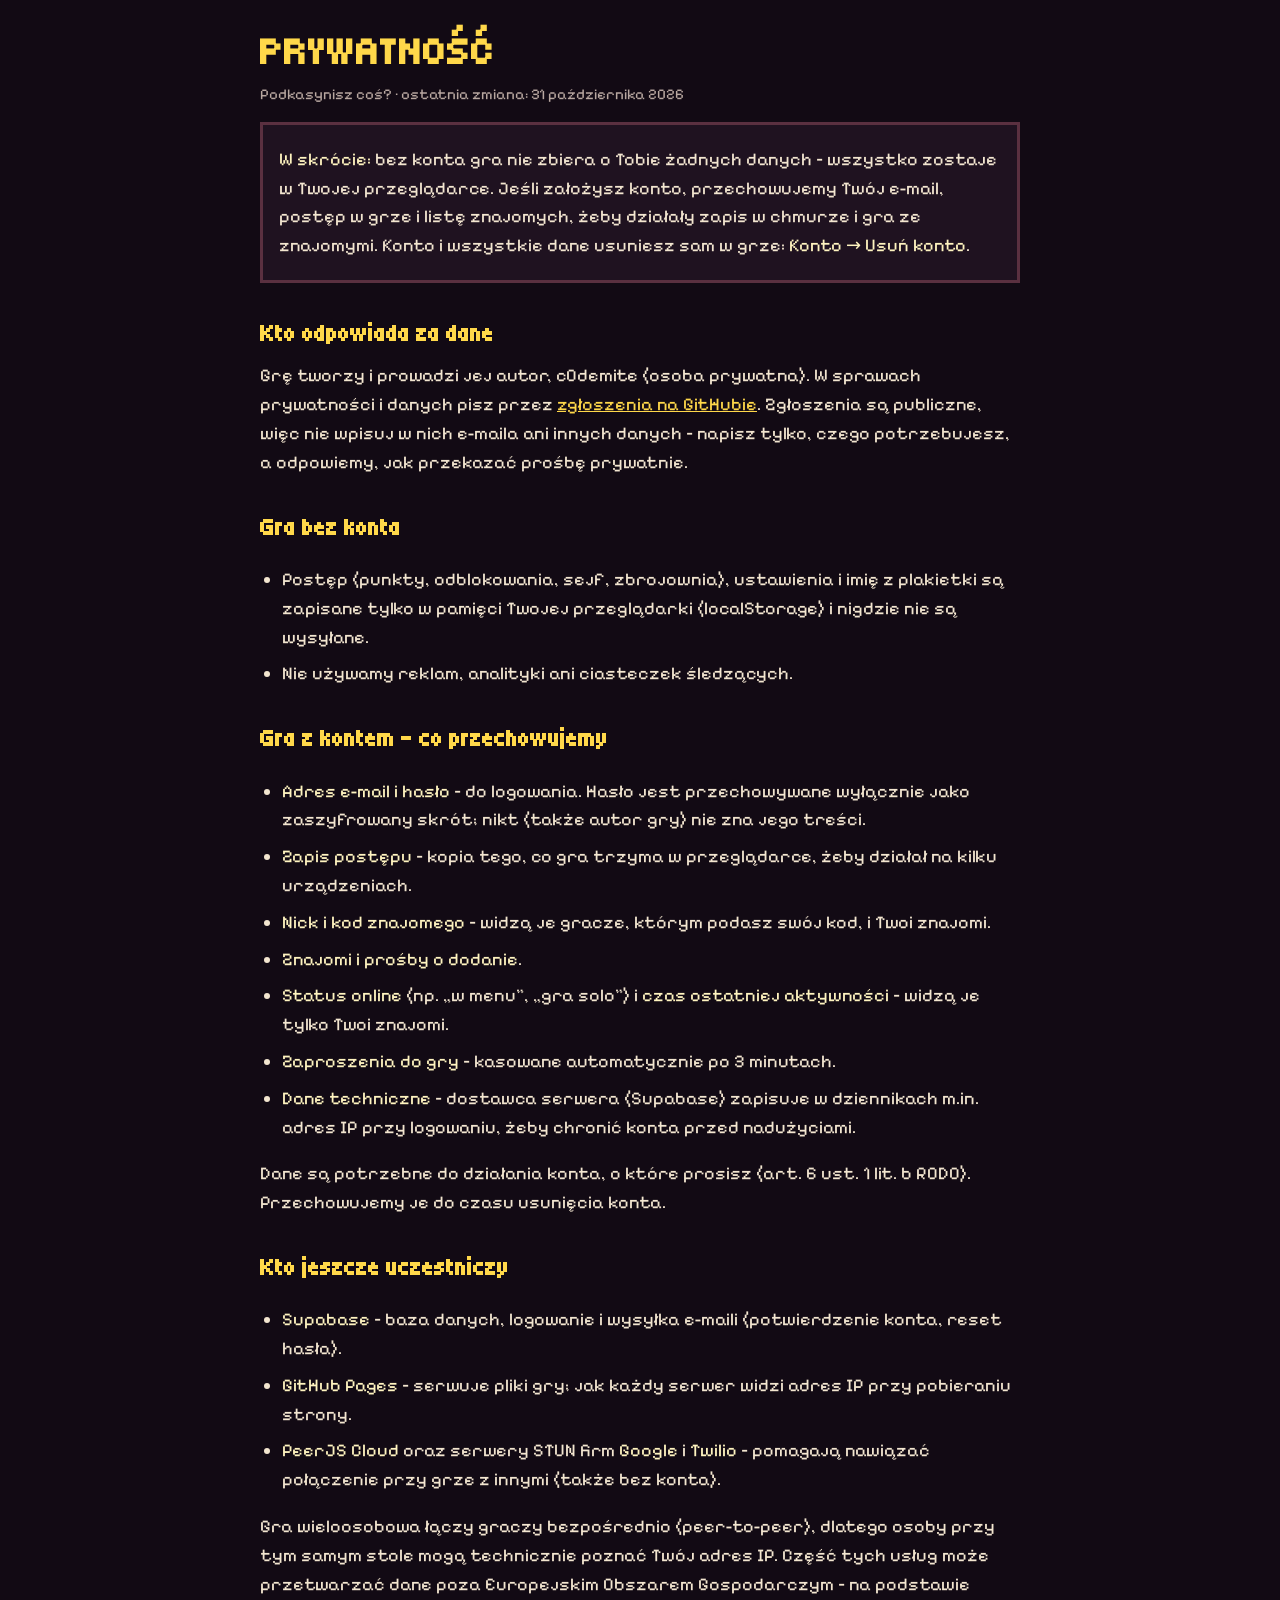
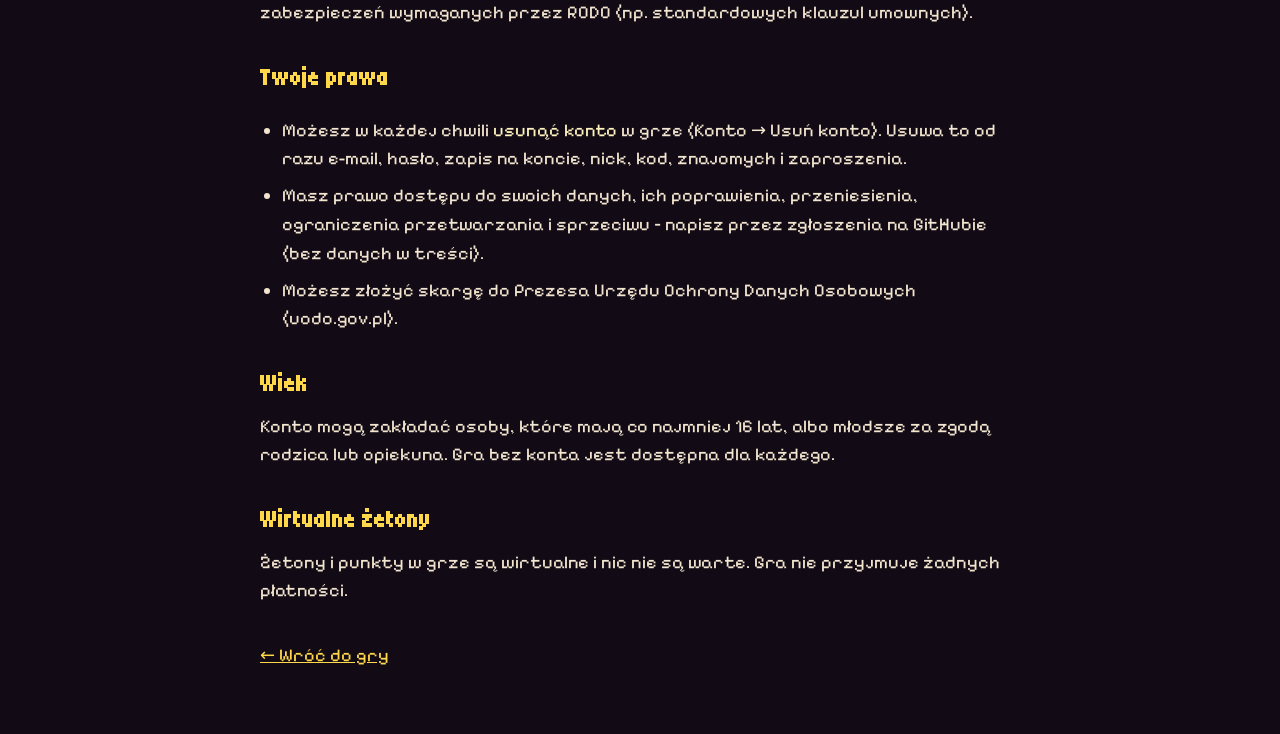
==== privacy.html @ 3e84c5be "Aktualizacja gry 2026-10-31 12:23" ====
<!doctype html>
<html lang="pl">
<head>
<meta charset="utf-8">
<meta name="viewport" content="width=device-width, initial-scale=1">
<title>Prywatność – Podkasynisz coś?</title>
<link rel="icon" type="image/png" sizes="32x32" href="assets/itch/favicon.png">
<style>
@font-face { font-family: 'Tiny5'; src: url('assets/fonts/tiny5-latin.woff2') format('woff2'); unicode-range: U+0000-00FF, U+2000-206F; }
@font-face { font-family: 'Tiny5'; src: url('assets/fonts/tiny5-latin-ext.woff2') format('woff2'); unicode-range: U+0100-024F, U+1E00-1EFF; }
@font-face { font-family: 'Pixelify'; src: url('assets/fonts/pixelify-latin.woff2') format('woff2'); unicode-range: U+0000-00FF, U+2000-206F; }
@font-face { font-family: 'Pixelify'; src: url('assets/fonts/pixelify-latin-ext.woff2') format('woff2'); unicode-range: U+0100-024F, U+1E00-1EFF; }
:root { --bg: #120a14; --panel: #1f1220; --panel2: #2a1728; --gold: #ffd84a; --text: #f3e6d0; --muted: #b8a7a0; --border: #5a3040; }
html { background: var(--bg); }
body { margin: 0; background: var(--bg); color: var(--text); font-family: 'Pixelify', system-ui, sans-serif; font-size: 18px; line-height: 1.6; }
main { max-width: 760px; margin: 0 auto; padding: 32px 16px 64px; }
h1 { font-family: 'Tiny5', monospace; color: var(--gold); font-size: 38px; line-height: 1.1; margin: 0 0 6px; }
h2 { font-family: 'Tiny5', monospace; color: var(--gold); font-size: 24px; margin: 32px 0 8px; }
p, li { margin: 8px 0; }
ul { padding-left: 22px; }
a { color: var(--gold); }
.muted { color: var(--muted); font-size: 15px; }
.box { background: var(--panel); border: 3px solid var(--border); padding: 12px 16px; margin: 16px 0; }
b { color: #fff4c0; font-weight: normal; }
.back { display: inline-block; margin-top: 28px; }
</style>
</head>
<body>
<main>
<h1>PRYWATNOŚĆ</h1>
<p class="muted">Podkasynisz coś? · ostatnia zmiana: 31 października 2026</p>

<div class="box">
  <p><b>W skrócie:</b> bez konta gra nie zbiera o Tobie żadnych danych – wszystko zostaje w Twojej przeglądarce. Jeśli założysz konto, przechowujemy Twój e-mail, postęp w grze i listę znajomych, żeby działały zapis w chmurze i gra ze znajomymi. Konto i wszystkie dane usuniesz sam w grze: <b>Konto → Usuń konto</b>.</p>
</div>

<h2>Kto odpowiada za dane</h2>
<p>Grę tworzy i prowadzi jej autor, c0demite (osoba prywatna). W sprawach prywatności i danych pisz przez <a href="https://github.com/c0demite/podcasynisz_cos/issues" target="_blank" rel="noopener">zgłoszenia na GitHubie</a>. Zgłoszenia są publiczne, więc nie wpisuj w nich e-maila ani innych danych – napisz tylko, czego potrzebujesz, a odpowiemy, jak przekazać prośbę prywatnie.</p>

<h2>Gra bez konta</h2>
<ul>
  <li>Postęp (punkty, odblokowania, sejf, zbrojownia), ustawienia i imię z plakietki są zapisane tylko w pamięci Twojej przeglądarki (localStorage) i nigdzie nie są wysyłane.</li>
  <li>Nie używamy reklam, analityki ani ciasteczek śledzących.</li>
</ul>

<h2>Gra z kontem – co przechowujemy</h2>
<ul>
  <li><b>Adres e-mail i hasło</b> – do logowania. Hasło jest przechowywane wyłącznie jako zaszyfrowany skrót; nikt (także autor gry) nie zna jego treści.</li>
  <li><b>Zapis postępu</b> – kopia tego, co gra trzyma w przeglądarce, żeby działał na kilku urządzeniach.</li>
  <li><b>Nick i kod znajomego</b> – widzą je gracze, którym podasz swój kod, i Twoi znajomi.</li>
  <li><b>Znajomi i prośby o dodanie</b>.</li>
  <li><b>Status online</b> (np. „w menu”, „gra solo”) i <b>czas ostatniej aktywności</b> – widzą je tylko Twoi znajomi.</li>
  <li><b>Zaproszenia do gry</b> – kasowane automatycznie po 3 minutach.</li>
  <li><b>Dane techniczne</b> – dostawca serwera (Supabase) zapisuje w dziennikach m.in. adres IP przy logowaniu, żeby chronić konta przed nadużyciami.</li>
</ul>
<p>Dane są potrzebne do działania konta, o które prosisz (art. 6 ust. 1 lit. b RODO). Przechowujemy je do czasu usunięcia konta.</p>

<h2>Kto jeszcze uczestniczy</h2>
<ul>
  <li><b>Supabase</b> – baza danych, logowanie i wysyłka e-maili (potwierdzenie konta, reset hasła).</li>
  <li><b>GitHub Pages</b> – serwuje pliki gry; jak każdy serwer widzi adres IP przy pobieraniu strony.</li>
  <li><b>PeerJS Cloud</b> oraz serwery STUN firm <b>Google</b> i <b>Twilio</b> – pomagają nawiązać połączenie przy grze z innymi (także bez konta).</li>
</ul>
<p>Gra wieloosobowa łączy graczy bezpośrednio (peer-to-peer), dlatego osoby przy tym samym stole mogą technicznie poznać Twój adres IP. Część tych usług może przetwarzać dane poza Europejskim Obszarem Gospodarczym – na podstawie zabezpieczeń wymaganych przez RODO (np. standardowych klauzul umownych).</p>

<h2>Twoje prawa</h2>
<ul>
  <li>Możesz w każdej chwili <b>usunąć konto</b> w grze (Konto → Usuń konto). Usuwa to od razu e-mail, hasło, zapis na koncie, nick, kod, znajomych i zaproszenia.</li>
  <li>Masz prawo dostępu do swoich danych, ich poprawienia, przeniesienia, ograniczenia przetwarzania i sprzeciwu – napisz przez zgłoszenia na GitHubie (bez danych w treści).</li>
  <li>Możesz złożyć skargę do Prezesa Urzędu Ochrony Danych Osobowych (uodo.gov.pl).</li>
</ul>

<h2>Wiek</h2>
<p>Konto mogą zakładać osoby, które mają co najmniej 16 lat, albo młodsze za zgodą rodzica lub opiekuna. Gra bez konta jest dostępna dla każdego.</p>

<h2>Wirtualne żetony</h2>
<p>Żetony i punkty w grze są wirtualne i nic nie są warte. Gra nie przyjmuje żadnych płatności.</p>

<a class="back" href="./">← Wróć do gry</a>
</main>
</body>
</html>
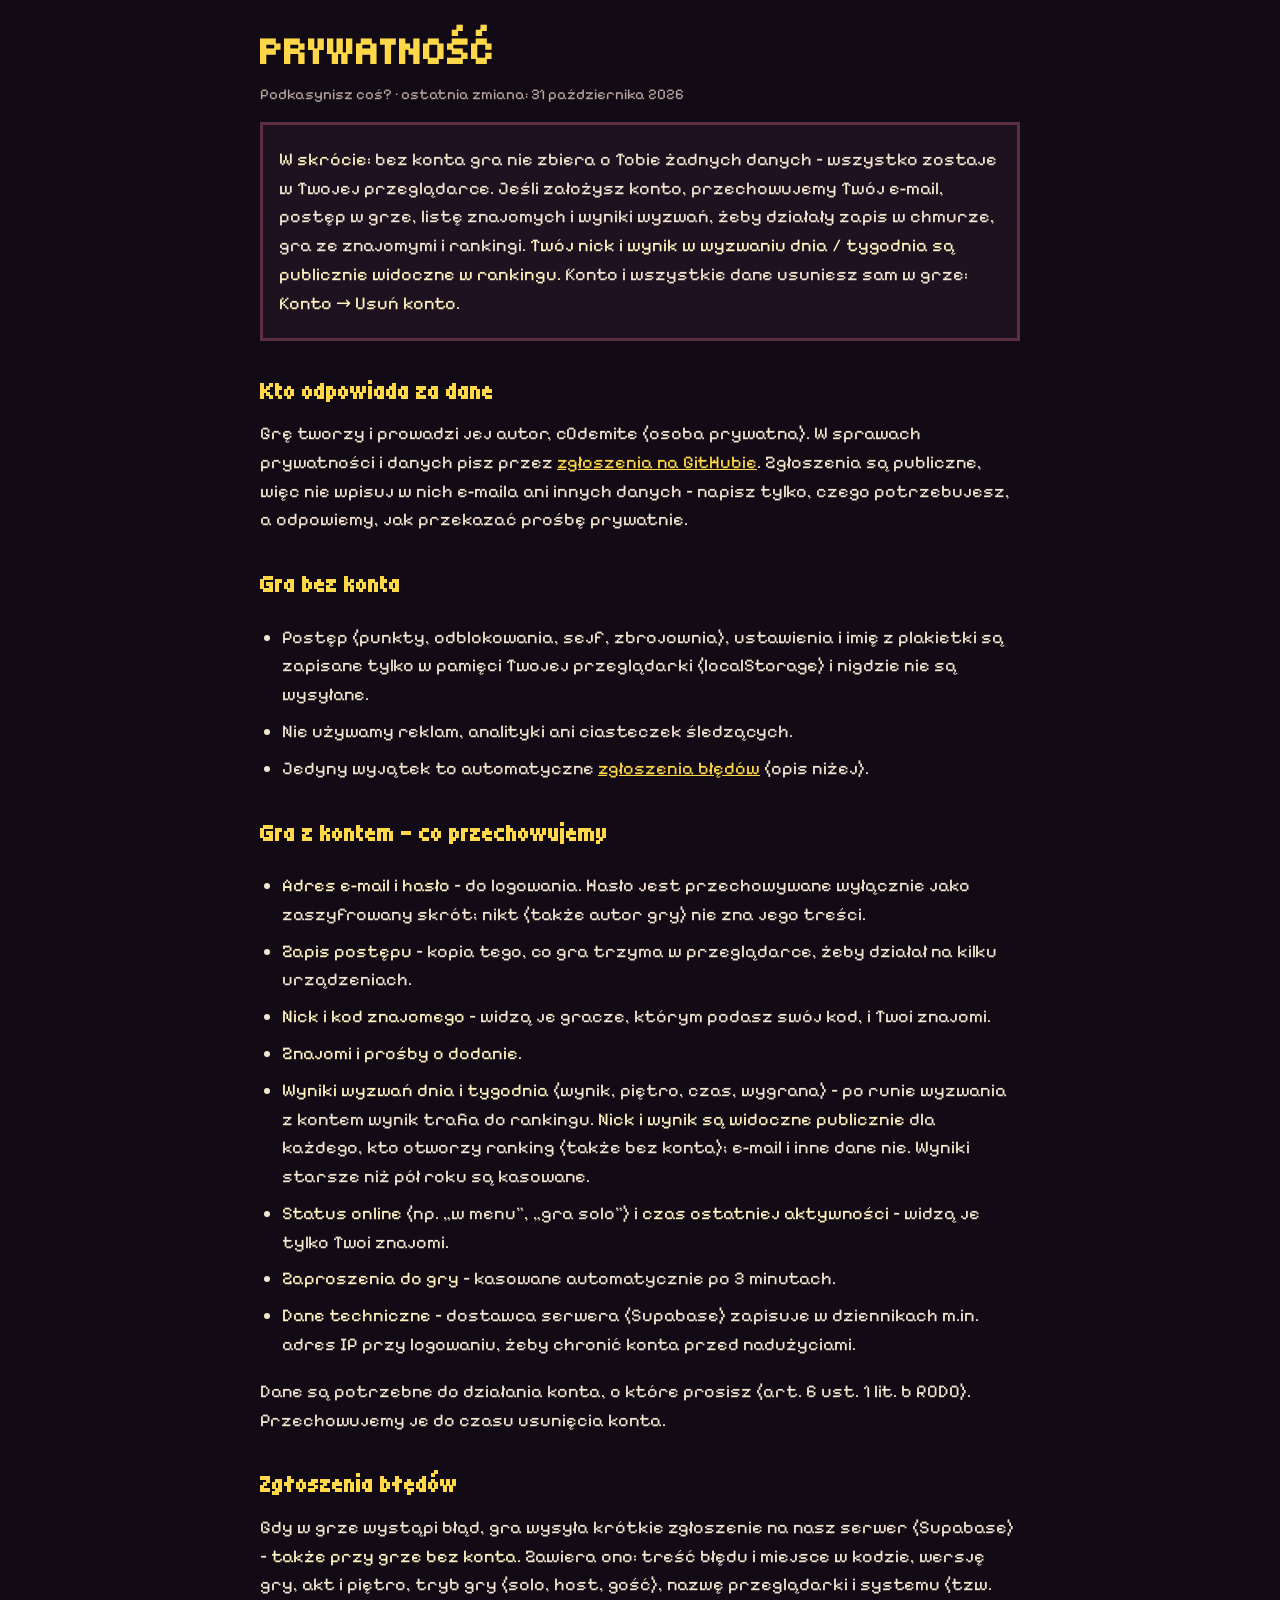
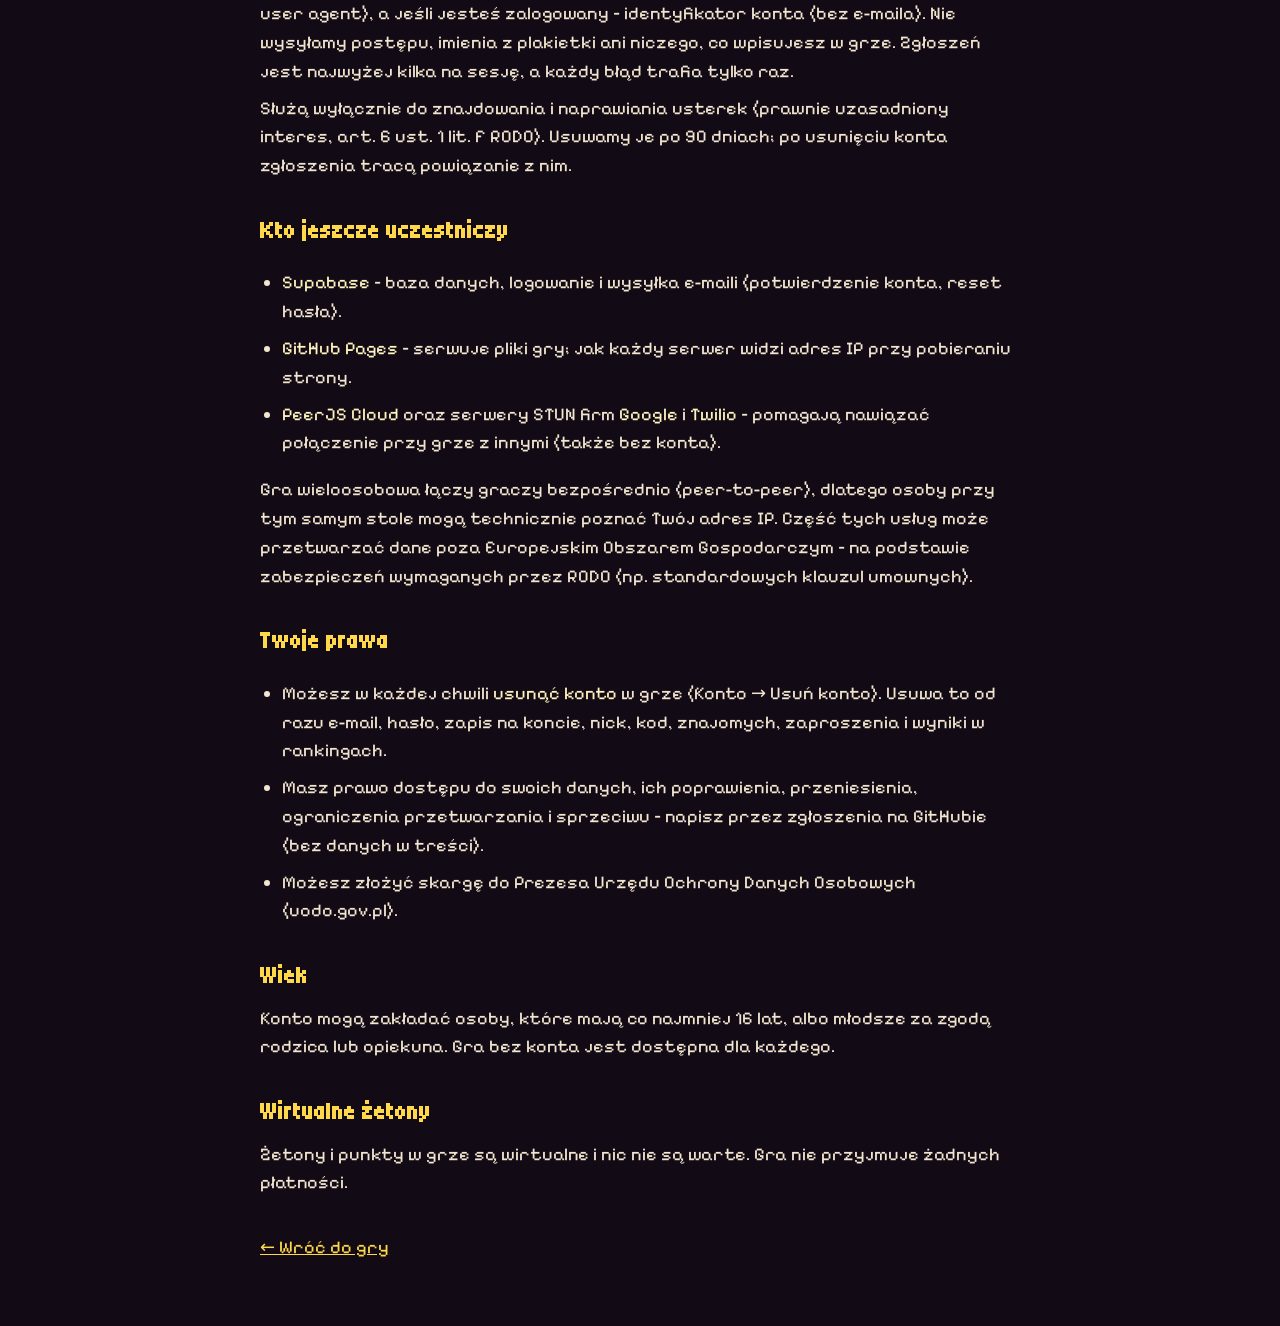
==== commit 7094e28d: "Aktualizacja gry 2026-10-31 14:46" ====
--- a/privacy.html
+++ b/privacy.html
@@ -31,7 +31,7 @@
 <p class="muted">Podkasynisz coś? · ostatnia zmiana: 31 października 2026</p>
 
 <div class="box">
-  <p><b>W skrócie:</b> bez konta gra nie zbiera o Tobie żadnych danych – wszystko zostaje w Twojej przeglądarce. Jeśli założysz konto, przechowujemy Twój e-mail, postęp w grze i listę znajomych, żeby działały zapis w chmurze i gra ze znajomymi. Konto i wszystkie dane usuniesz sam w grze: <b>Konto → Usuń konto</b>.</p>
+  <p><b>W skrócie:</b> bez konta gra nie zbiera o Tobie żadnych danych – wszystko zostaje w Twojej przeglądarce. Jeśli założysz konto, przechowujemy Twój e-mail, postęp w grze, listę znajomych i wyniki wyzwań, żeby działały zapis w chmurze, gra ze znajomymi i rankingi. <b>Twój nick i wynik w wyzwaniu dnia / tygodnia są publicznie widoczne w rankingu.</b> Konto i wszystkie dane usuniesz sam w grze: <b>Konto → Usuń konto</b>.</p>
 </div>
 
 <h2>Kto odpowiada za dane</h2>
@@ -41,6 +41,7 @@
 <ul>
   <li>Postęp (punkty, odblokowania, sejf, zbrojownia), ustawienia i imię z plakietki są zapisane tylko w pamięci Twojej przeglądarki (localStorage) i nigdzie nie są wysyłane.</li>
   <li>Nie używamy reklam, analityki ani ciasteczek śledzących.</li>
+  <li>Jedyny wyjątek to automatyczne <a href="#bledy">zgłoszenia błędów</a> (opis niżej).</li>
 </ul>
 
 <h2>Gra z kontem – co przechowujemy</h2>
@@ -49,11 +50,16 @@
   <li><b>Zapis postępu</b> – kopia tego, co gra trzyma w przeglądarce, żeby działał na kilku urządzeniach.</li>
   <li><b>Nick i kod znajomego</b> – widzą je gracze, którym podasz swój kod, i Twoi znajomi.</li>
   <li><b>Znajomi i prośby o dodanie</b>.</li>
+  <li><b>Wyniki wyzwań dnia i tygodnia</b> (wynik, piętro, czas, wygrana) – po runie wyzwania z kontem wynik trafia do rankingu. <b>Nick i wynik są widoczne publicznie</b> dla każdego, kto otworzy ranking (także bez konta); e-mail i inne dane nie. Wyniki starsze niż pół roku są kasowane.</li>
   <li><b>Status online</b> (np. „w menu”, „gra solo”) i <b>czas ostatniej aktywności</b> – widzą je tylko Twoi znajomi.</li>
   <li><b>Zaproszenia do gry</b> – kasowane automatycznie po 3 minutach.</li>
   <li><b>Dane techniczne</b> – dostawca serwera (Supabase) zapisuje w dziennikach m.in. adres IP przy logowaniu, żeby chronić konta przed nadużyciami.</li>
 </ul>
 <p>Dane są potrzebne do działania konta, o które prosisz (art. 6 ust. 1 lit. b RODO). Przechowujemy je do czasu usunięcia konta.</p>
+
+<h2 id="bledy">Zgłoszenia błędów</h2>
+<p>Gdy w grze wystąpi błąd, gra wysyła krótkie zgłoszenie na nasz serwer (Supabase) – <b>także przy grze bez konta</b>. Zawiera ono: treść błędu i miejsce w kodzie, wersję gry, akt i piętro, tryb gry (solo, host, gość), nazwę przeglądarki i systemu (tzw. user agent), a jeśli jesteś zalogowany – identyfikator konta (bez e-maila). Nie wysyłamy postępu, imienia z plakietki ani niczego, co wpisujesz w grze. Zgłoszeń jest najwyżej kilka na sesję, a każdy błąd trafia tylko raz.</p>
+<p>Służą wyłącznie do znajdowania i naprawiania usterek (prawnie uzasadniony interes, art. 6 ust. 1 lit. f RODO). Usuwamy je po 90 dniach; po usunięciu konta zgłoszenia tracą powiązanie z nim.</p>
 
 <h2>Kto jeszcze uczestniczy</h2>
 <ul>
@@ -65,7 +71,7 @@
 
 <h2>Twoje prawa</h2>
 <ul>
-  <li>Możesz w każdej chwili <b>usunąć konto</b> w grze (Konto → Usuń konto). Usuwa to od razu e-mail, hasło, zapis na koncie, nick, kod, znajomych i zaproszenia.</li>
+  <li>Możesz w każdej chwili <b>usunąć konto</b> w grze (Konto → Usuń konto). Usuwa to od razu e-mail, hasło, zapis na koncie, nick, kod, znajomych, zaproszenia i wyniki w rankingach.</li>
   <li>Masz prawo dostępu do swoich danych, ich poprawienia, przeniesienia, ograniczenia przetwarzania i sprzeciwu – napisz przez zgłoszenia na GitHubie (bez danych w treści).</li>
   <li>Możesz złożyć skargę do Prezesa Urzędu Ochrony Danych Osobowych (uodo.gov.pl).</li>
 </ul>
